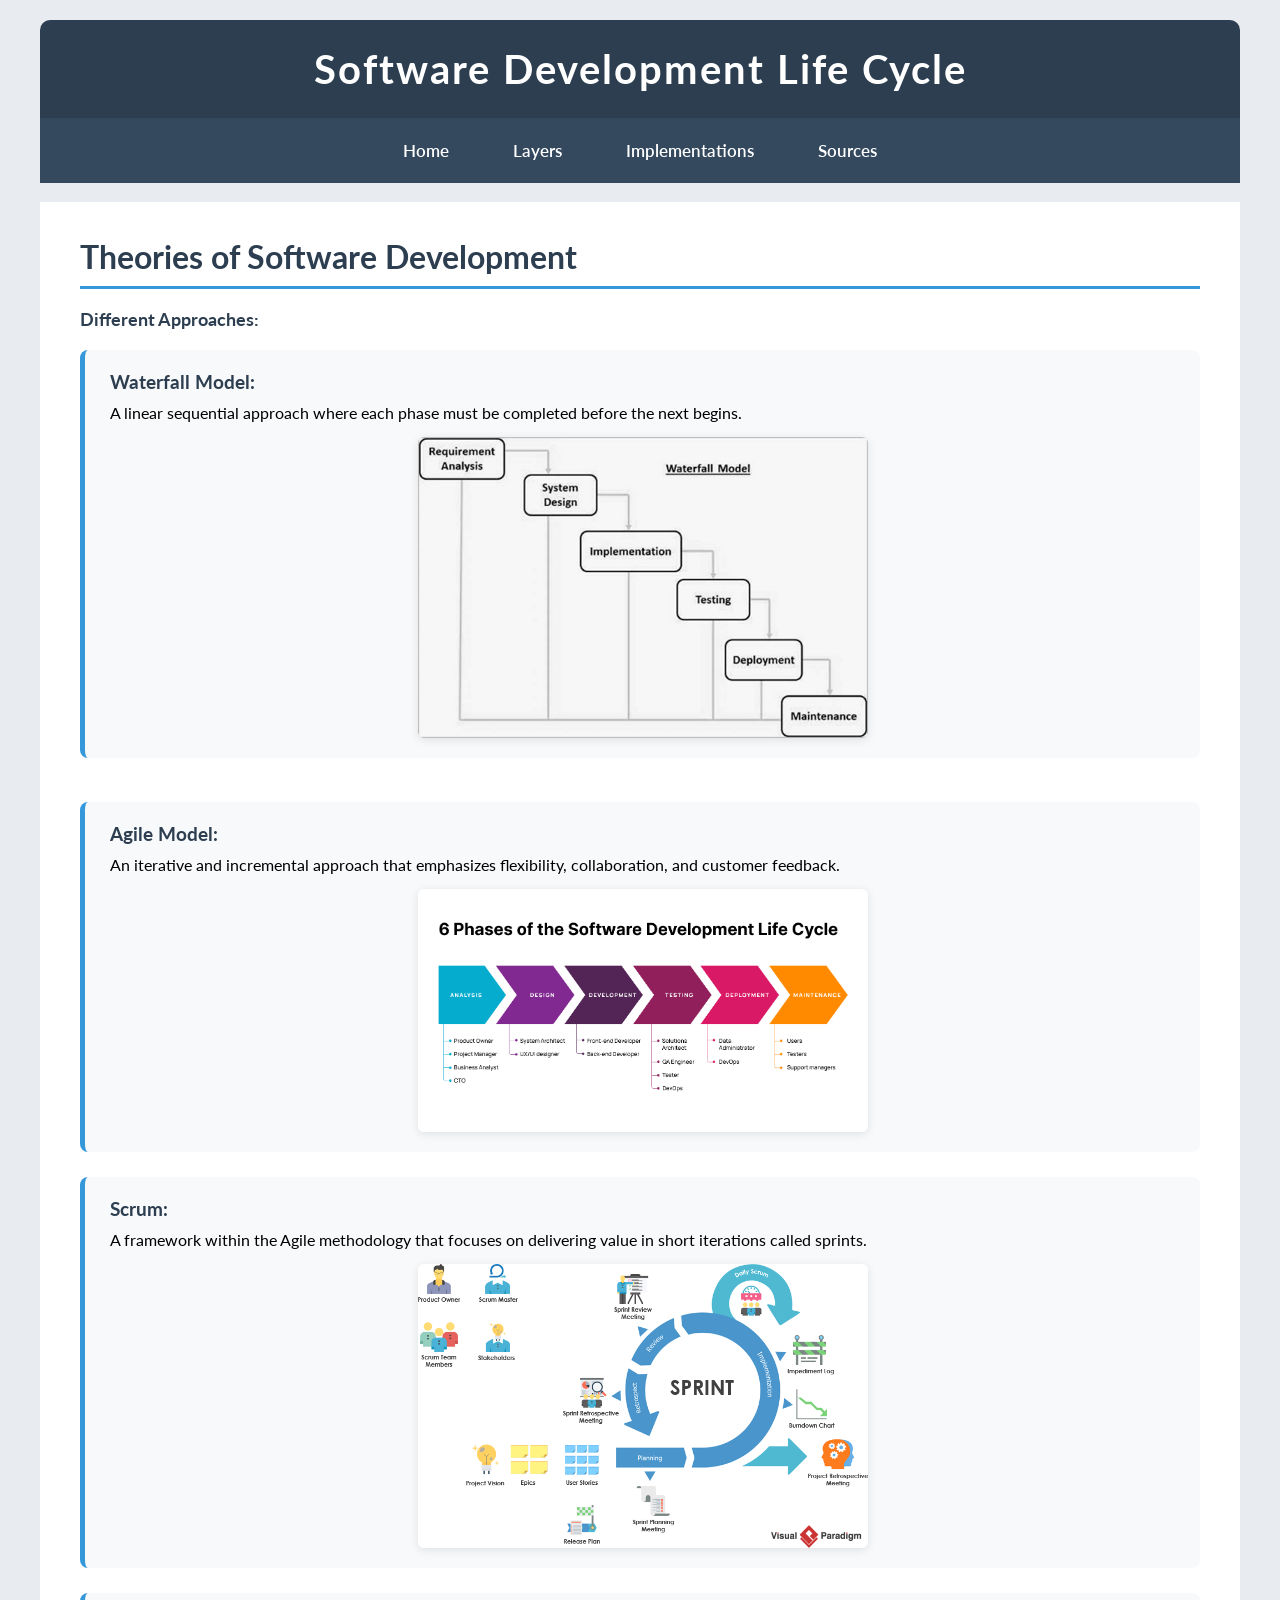
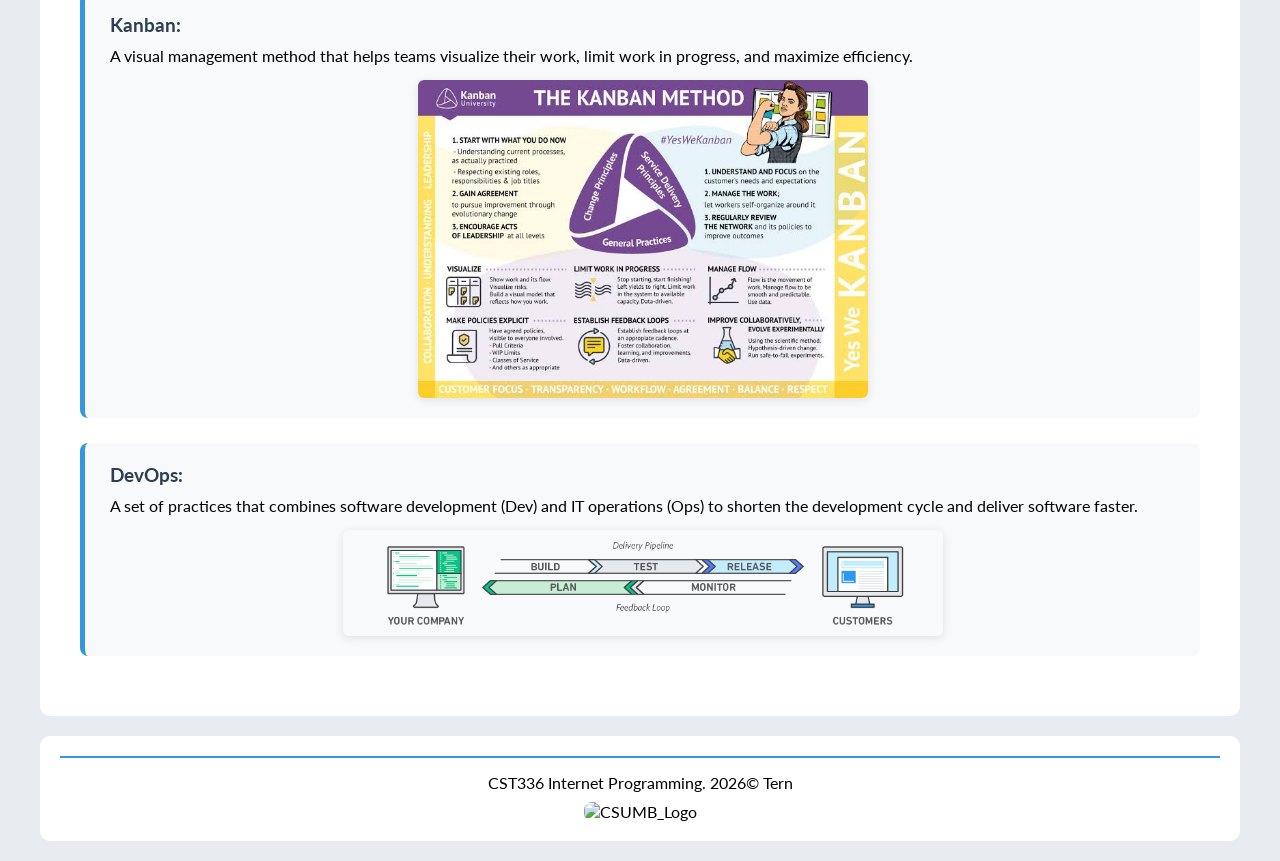
==== Implementation.html @ bf86d454 "Add files via upload" ====
<!DOCTYPE html>
<html>
    <head>
        <meta charset="utf-8">
        <link href="styles.css" rel="stylesheet">
        <link href="https://fonts.googleapis.com/css2?family=Lato:ital" rel="stylesheet">
        <title>CST336_EricTern_HW1</title>
    </head>
    <body>
        <header>
            <h1>Software Development Life Cycle</h1>        
        </header>
        <nav>
            <a href="index.html">Home</a>
            <a href="Layers.html">Layers</a>
            <a href="Implementation.html">Implementations</a>
            <a href="Sources.html">Sources</a>
        </nav>
        <br>
        <main>
            <h2>Theories of Software Development</h2>
            <div id="implementationContent">
                <p><strong>Different Approaches:</strong></p>
                <ul>
                    <li><strong>Waterfall Model:</strong> A linear sequential approach where each phase must be completed before the next begins.
                    <br>
                    <img id="Waterfall_Model" src="waterfall_model.png" alt="Waterfall Model" width="400" height="300">
                    </li>
                    <br>
                    <li><strong>Agile Model:</strong> An iterative and incremental approach that emphasizes flexibility, collaboration, and customer feedback.
                        <br>
                        <img id="Agile_Model" src="agile_model.png" alt="Agile Model"width="400" height="300">
                    </li>
                    
                    <li><strong>Scrum:</strong> A framework within the Agile methodology that focuses on delivering value in short iterations called sprints.
                    <br>
                    <img id="Scrum" src="scrum.png" alt="Scrum" width="400" height="300">
                    </li>
    
                    <li><strong>Kanban:</strong> A visual management method that helps teams visualize their work, limit work in progress, and maximize efficiency.
                    <br>
                        <img id="Kanban" src="kanban.png" alt="Kanban" width="400" height="300">
                    </li>
                    <li><strong>DevOps:</strong> A set of practices that combines software development (Dev) and IT operations (Ops) to shorten the development cycle and deliver software faster.
                    <br>
                        <img id="DevOps" src="devops.png" alt="DevOps" width="600" height="300">
                    </li>
                </ul>
            </div>
        </main>
        <footer>
            <hr>
             CST336 Internet Programming. 2026© Tern 
             <br>            
             <figure>
                <img id="CSUMB_Logo" src="https://github.com/etern-source/etern.github.io/blob/main/CSUMB.png" alt ="CSUMB_Logo" width="150" height="50">
            </figure>
        </footer>
    </body>
</html>
---- styles.css ----
/* ============ RESET & BASE ============ */
* {
    margin: 0;
    padding: 0;
    box-sizing: border-box;
}

body {
    font-family: 'Lato', Arial, sans-serif;
    background: #e8ecf1;
    padding: 20px 40px;
}

/* ============ HEADER ============ */
header {
    background: #2c3e50;
    padding: 25px 20px;
    border-radius: 10px 10px 0 0;
    text-align: center;
}

header h1 {
    color: white;
    font-size: 2.5em;
    font-weight: 700;
    letter-spacing: 2px;
}

/* ============ NAVIGATION ============ */
nav {
    background: #34495e;
    padding: 12px;
    text-align: center;
}

nav a {
    color: white;
    text-decoration: none;
    padding: 10px 25px;
    margin: 0 5px;
    font-size: 1.05em;
    font-weight: 600;
    border-radius: 20px;
    display: inline-block;
    transition: background 0.3s;
}

nav a:hover {
    background: #3498db;
}

/* ============ MAIN CONTENT ============ */
main {
    background: white;
    padding: 35px 40px;
    border-radius: 0 0 10px 10px;
    min-height: 400px;
    margin-bottom: 20px;
}

main h2 {
    color: #2c3e50;
    font-size: 2em;
    border-bottom: 3px solid #3498db;
    padding-bottom: 10px;
    margin-bottom: 20px;
}

/* ============ HOME PAGE (index.html) ============ */
#indexContent p {
    font-size: 1.1em;
    line-height: 1.8;
    color: #2c3e50;
    margin-bottom: 15px;
}

#indexContent ol {
    padding-left: 30px;
    margin: 15px 0;
}

#indexContent ol li {
    font-size: 1.05em;
    line-height: 2;
    color: #34495e;
    padding: 5px 10px;
    border-bottom: 1px solid #ecf0f1;
}

#indexContent ol li strong {
    color: #2980b9;
}

/* ============ LAYERS PAGE (Layers.html) ============ */
#LayersContent p {
    font-size: 1.05em;
    line-height: 1.8;
    color: #2c3e50;
    padding: 15px 20px;
    background: #f8f9fa;
    border-left: 5px solid #3498db;
    margin-bottom: 10px;
}

#LayersContent p strong {
    color: #2c3e50;
}

/* ============ IMPLEMENTATION PAGE (Implementation.html) ============ */
#implementationContent p {
    font-size: 1.1em;
    color: #2c3e50;
    margin-bottom: 20px;
}

#implementationContent ul {
    list-style: none;
    padding: 0;
}

#implementationContent ul li {
    background: #f8f9fa;
    padding: 20px 25px;
    margin-bottom: 25px;
    border-radius: 8px;
    border-left: 5px solid #3498db;
}

#implementationContent ul li strong {
    font-size: 1.2em;
    color: #2c3e50;
    display: block;
    margin-bottom: 10px;
}

#implementationContent ul li img {
    display: block;
    margin: 15px auto 0 auto;
    border-radius: 6px;
    box-shadow: 0 2px 10px rgba(0,0,0,0.1);
    max-width: 100%;
    height: auto;
}

/* Image sizes */
#Waterfall_Model,
#Agile_Model,
#Scrum,
#Kanban {
    width: 450px;
    height: 280px;
}

#DevOps {
    width: 600px;
    height: 280px;
}

/* ============ SOURCES PAGE (Sources.html) ============ */
#sourcesContent p {
    font-size: 1.05em;
    color: #2c3e50;
    margin-bottom: 20px;
}

#sourcesContent ul {
    list-style: none;
    padding: 0;
}

#sourcesContent ul li {
    padding: 12px 20px;
    margin-bottom: 10px;
    background: #f8f9fa;
    border-radius: 6px;
    border-left: 4px solid #3498db;
}

#sourcesContent ul li a {
    color: #2980b9;
    text-decoration: none;
    font-weight: 600;
}

#sourcesContent ul li a:hover {
    text-decoration: underline;
}

/* ============ FOOTER ============ */
footer {
    text-align: center;
    padding: 20px;
    background: white;
    border-radius: 10px;
}

footer hr {
    border: none;
    height: 2px;
    background: #3498db;
    margin-bottom: 15px;
}

footer p, footer div {
    color: #2c3e50;
    font-size: 0.9em;
}

footer figure {
    margin-top: 10px;
}

#CSUMB_Logo {
    border-radius: 8px;
}
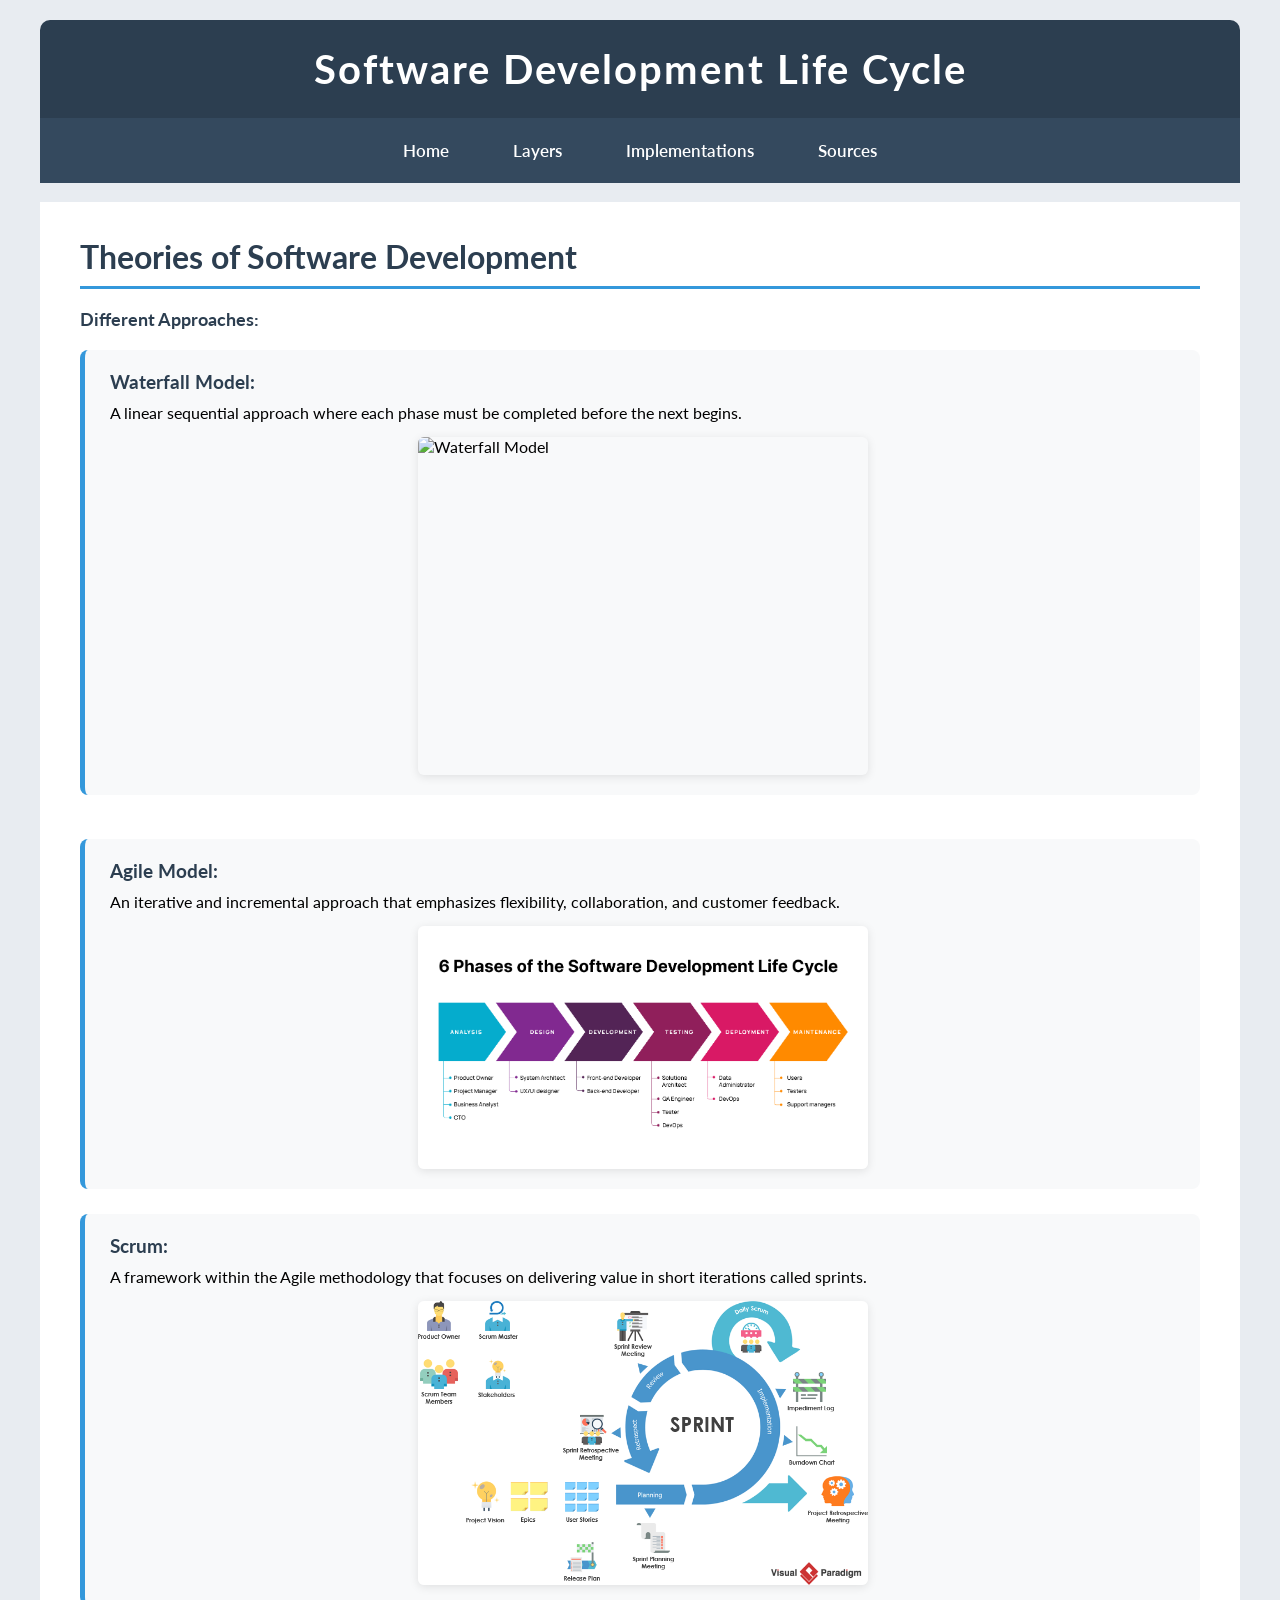
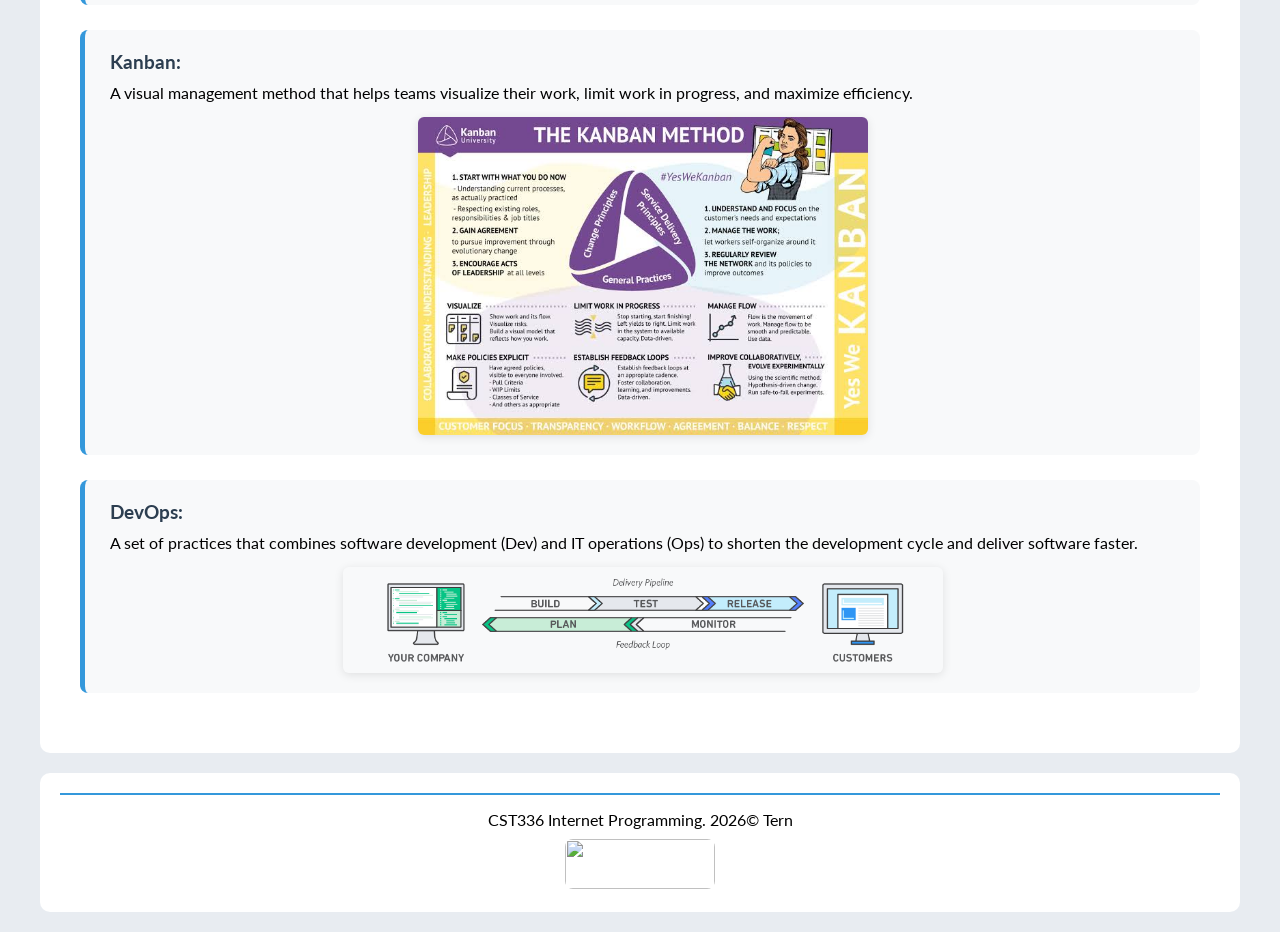
==== commit 36e9a7ff: "Fix image source links in Implementation.html Updated image sources for the Waterfall Model and CSUM" ====
--- a/Implementation.html
+++ b/Implementation.html
@@ -24,7 +24,7 @@
                 <ul>
                     <li><strong>Waterfall Model:</strong> A linear sequential approach where each phase must be completed before the next begins.
                     <br>
-                    <img id="Waterfall_Model" src="waterfall_model.png" alt="Waterfall Model" width="400" height="300">
+                    <img id="Waterfall_Model" src="https://github.com/etern-source/erictern_cst336_homework1.io/blob/bf86d4542ab39a53eaee32e5cbf7a35cfc3f1266/waterfall_model.png" alt="Waterfall Model" width="400" height="300">
                     </li>
                     <br>
                     <li><strong>Agile Model:</strong> An iterative and incremental approach that emphasizes flexibility, collaboration, and customer feedback.
@@ -53,7 +53,7 @@
              CST336 Internet Programming. 2026© Tern 
              <br>            
              <figure>
-                <img id="CSUMB_Logo" src="https://github.com/etern-source/etern.github.io/blob/main/CSUMB.png" alt ="CSUMB_Logo" width="150" height="50">
+                <img id="CSUMB_Logo" src="CSUMB.png alt ="CSUMB_Logo" width="150" height="50">
             </figure>
         </footer>
     </body>
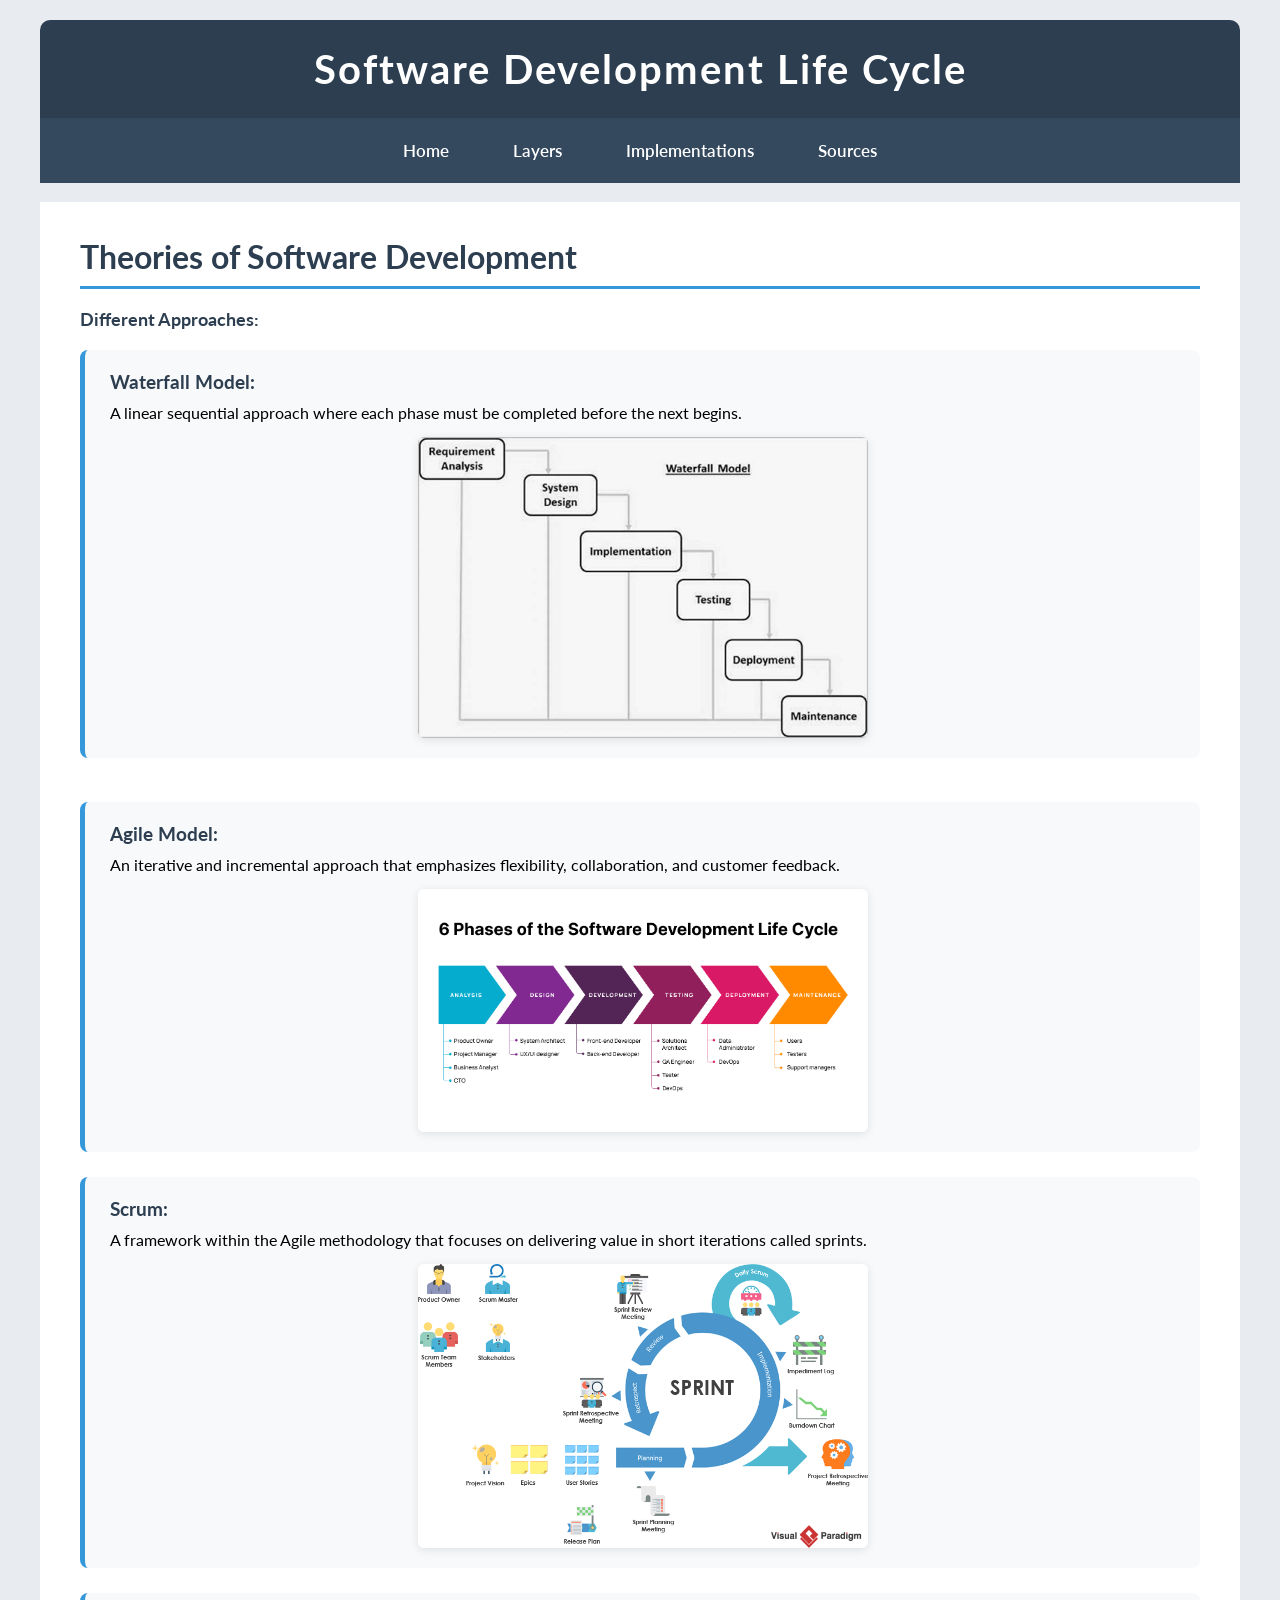
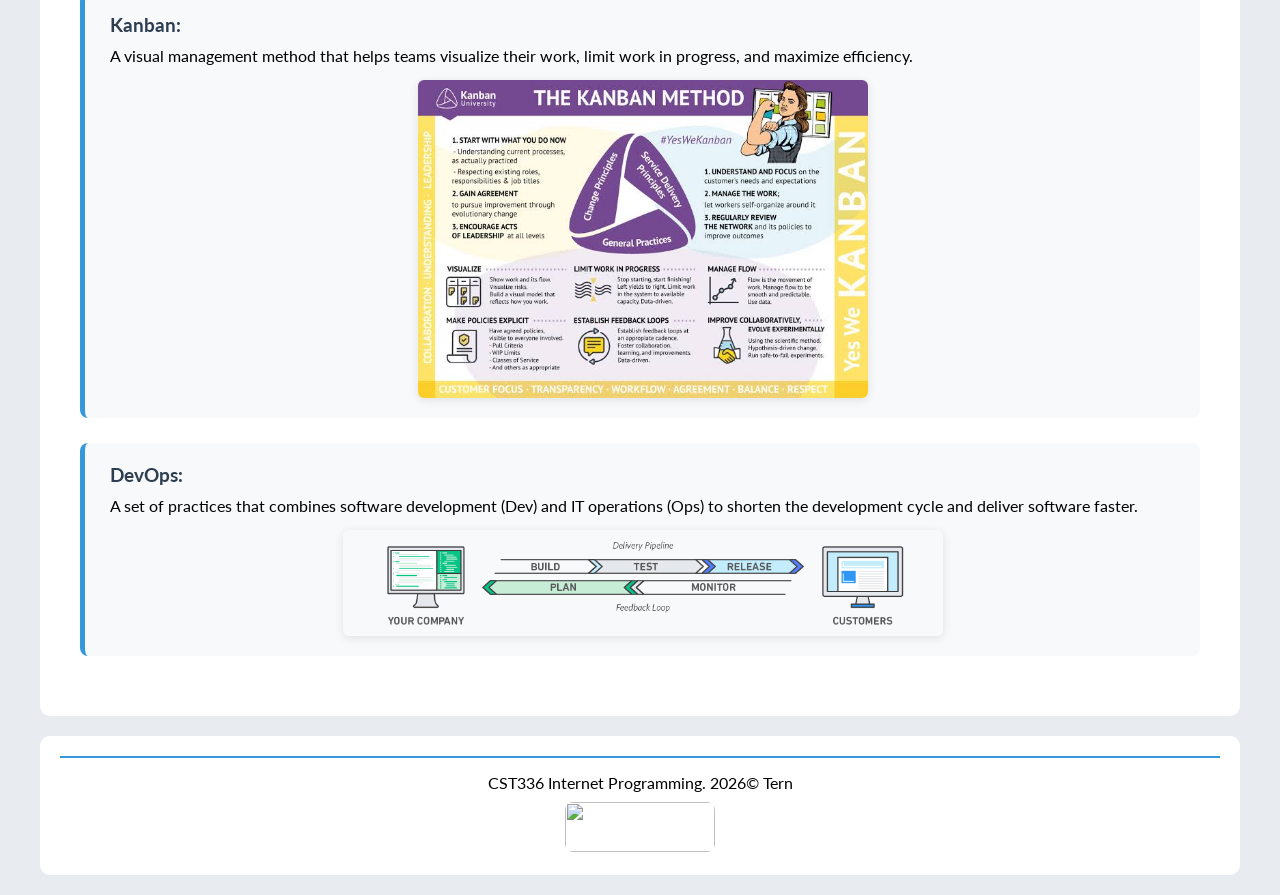
==== commit 63bda1a8: "Update image paths to relative URLs in Implementation.html" ====
--- a/Implementation.html
+++ b/Implementation.html
@@ -2,7 +2,7 @@
 <html>
     <head>
         <meta charset="utf-8">
-        <link href="styles.css" rel="stylesheet">
+        <link href="./styles.css" rel="stylesheet">
         <link href="https://fonts.googleapis.com/css2?family=Lato:ital" rel="stylesheet">
         <title>CST336_EricTern_HW1</title>
     </head>
@@ -24,26 +24,26 @@
                 <ul>
                     <li><strong>Waterfall Model:</strong> A linear sequential approach where each phase must be completed before the next begins.
                     <br>
-                    <img id="Waterfall_Model" src="https://github.com/etern-source/erictern_cst336_homework1.io/blob/bf86d4542ab39a53eaee32e5cbf7a35cfc3f1266/waterfall_model.png" alt="Waterfall Model" width="400" height="300">
+                    <img id="Waterfall_Model" src="./waterfall_model.png" alt="Waterfall Model" width="400" height="300">
                     </li>
                     <br>
                     <li><strong>Agile Model:</strong> An iterative and incremental approach that emphasizes flexibility, collaboration, and customer feedback.
                         <br>
-                        <img id="Agile_Model" src="agile_model.png" alt="Agile Model"width="400" height="300">
+                        <img id="Agile_Model" src="./agile_model.png" alt="Agile Model"width="400" height="300">
                     </li>
                     
                     <li><strong>Scrum:</strong> A framework within the Agile methodology that focuses on delivering value in short iterations called sprints.
                     <br>
-                    <img id="Scrum" src="scrum.png" alt="Scrum" width="400" height="300">
+                    <img id="Scrum" src="./scrum.png" alt="Scrum" width="400" height="300">
                     </li>
     
                     <li><strong>Kanban:</strong> A visual management method that helps teams visualize their work, limit work in progress, and maximize efficiency.
                     <br>
-                        <img id="Kanban" src="kanban.png" alt="Kanban" width="400" height="300">
+                        <img id="Kanban" src="./kanban.png" alt="Kanban" width="400" height="300">
                     </li>
                     <li><strong>DevOps:</strong> A set of practices that combines software development (Dev) and IT operations (Ops) to shorten the development cycle and deliver software faster.
                     <br>
-                        <img id="DevOps" src="devops.png" alt="DevOps" width="600" height="300">
+                        <img id="DevOps" src="./devops.png" alt="DevOps" width="600" height="300">
                     </li>
                 </ul>
             </div>
@@ -53,7 +53,7 @@
              CST336 Internet Programming. 2026© Tern 
              <br>            
              <figure>
-                <img id="CSUMB_Logo" src="CSUMB.png alt ="CSUMB_Logo" width="150" height="50">
+                <img id="CSUMB_Logo" src="./CSUMB.png alt ="CSUMB_Logo" width="150" height="50">
             </figure>
         </footer>
     </body>
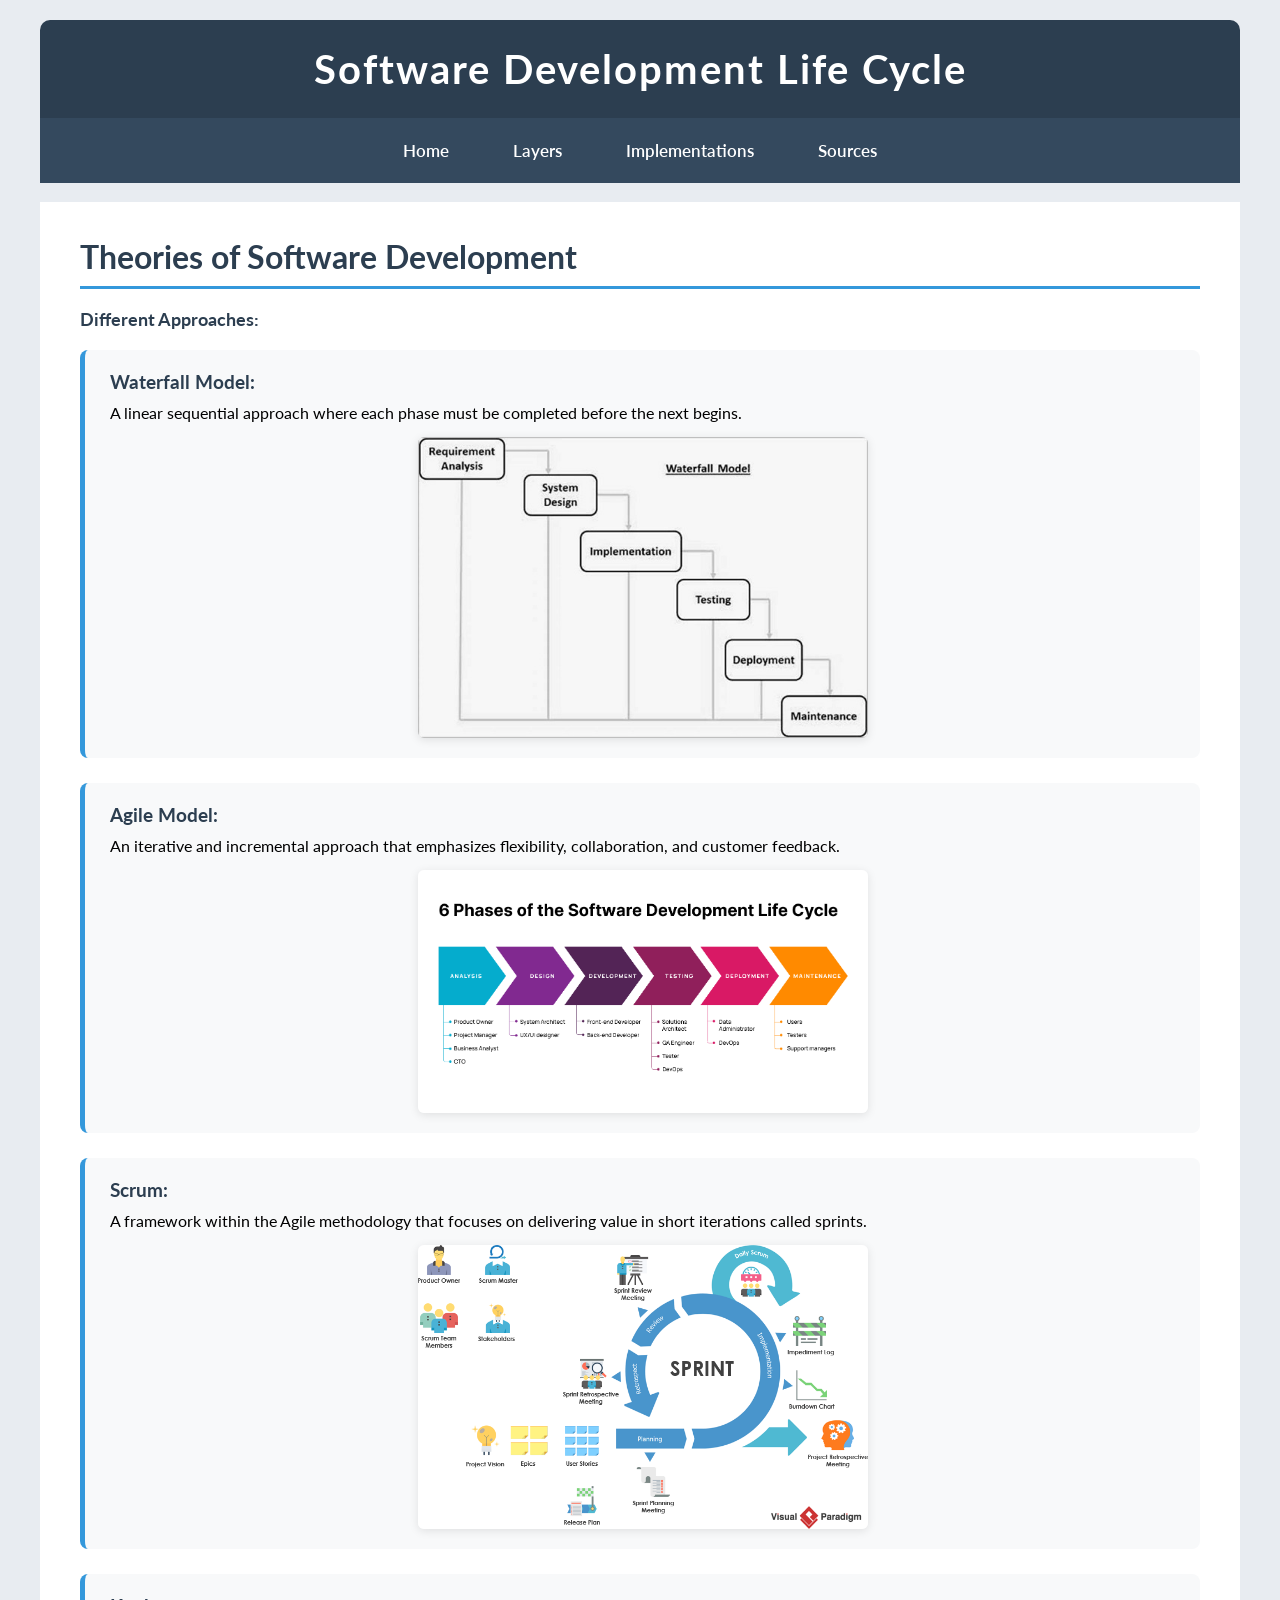
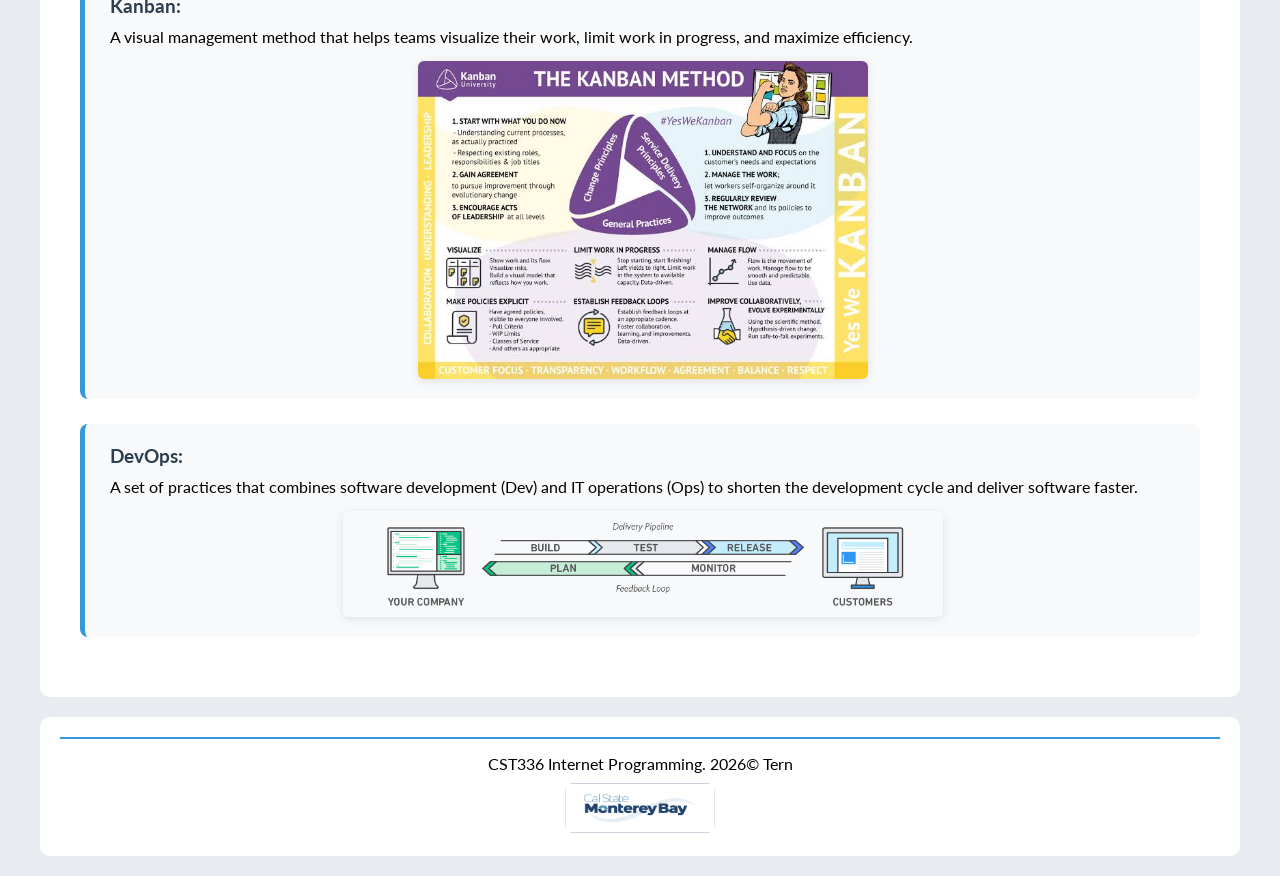
==== commit f3bc8970: "Add files via upload" ====
--- a/Implementation.html
+++ b/Implementation.html
@@ -23,26 +23,21 @@
                 <p><strong>Different Approaches:</strong></p>
                 <ul>
                     <li><strong>Waterfall Model:</strong> A linear sequential approach where each phase must be completed before the next begins.
-                    <br>
                     <img id="Waterfall_Model" src="./waterfall_model.png" alt="Waterfall Model" width="400" height="300">
                     </li>
-                    <br>
                     <li><strong>Agile Model:</strong> An iterative and incremental approach that emphasizes flexibility, collaboration, and customer feedback.
-                        <br>
-                        <img id="Agile_Model" src="./agile_model.png" alt="Agile Model"width="400" height="300">
+                        <img id="Agile_Model" src="agile_model.png" alt="Agile Model" width="400" height="300">
                     </li>
                     
                     <li><strong>Scrum:</strong> A framework within the Agile methodology that focuses on delivering value in short iterations called sprints.
-                    <br>
                     <img id="Scrum" src="./scrum.png" alt="Scrum" width="400" height="300">
                     </li>
     
                     <li><strong>Kanban:</strong> A visual management method that helps teams visualize their work, limit work in progress, and maximize efficiency.
-                    <br>
+
                         <img id="Kanban" src="./kanban.png" alt="Kanban" width="400" height="300">
                     </li>
                     <li><strong>DevOps:</strong> A set of practices that combines software development (Dev) and IT operations (Ops) to shorten the development cycle and deliver software faster.
-                    <br>
                         <img id="DevOps" src="./devops.png" alt="DevOps" width="600" height="300">
                     </li>
                 </ul>
@@ -53,7 +48,7 @@
              CST336 Internet Programming. 2026© Tern 
              <br>            
              <figure>
-                <img id="CSUMB_Logo" src="./CSUMB.png alt ="CSUMB_Logo" width="150" height="50">
+                <img id="CSUMB_Logo" src="./CSUMB.png" alt ="CSUMB_Logo" width="150" height="50">
             </figure>
         </footer>
     </body>
